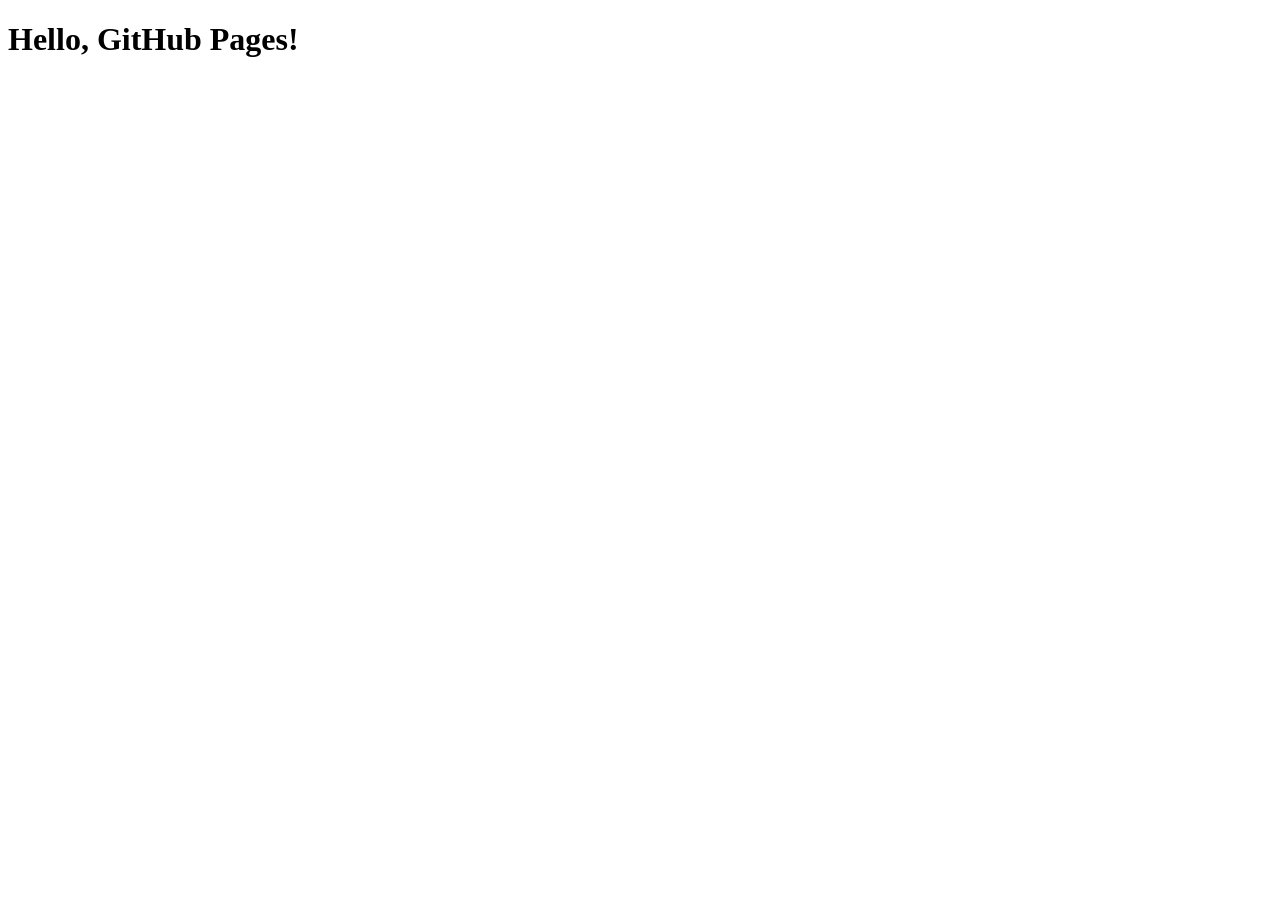
==== index.html @ 1b305509 "feat: improve ui" ====
<!DOCTYPE html>
<html lang="ru">
<head>
  <meta charset="UTF-8">
  <title>My Project</title>
  <link rel="stylesheet" href="css/style.css">
</head>
<body>
  <h1>Hello, GitHub Pages!</h1>
  <script src="js/main.js"></script>
</body>
</html>
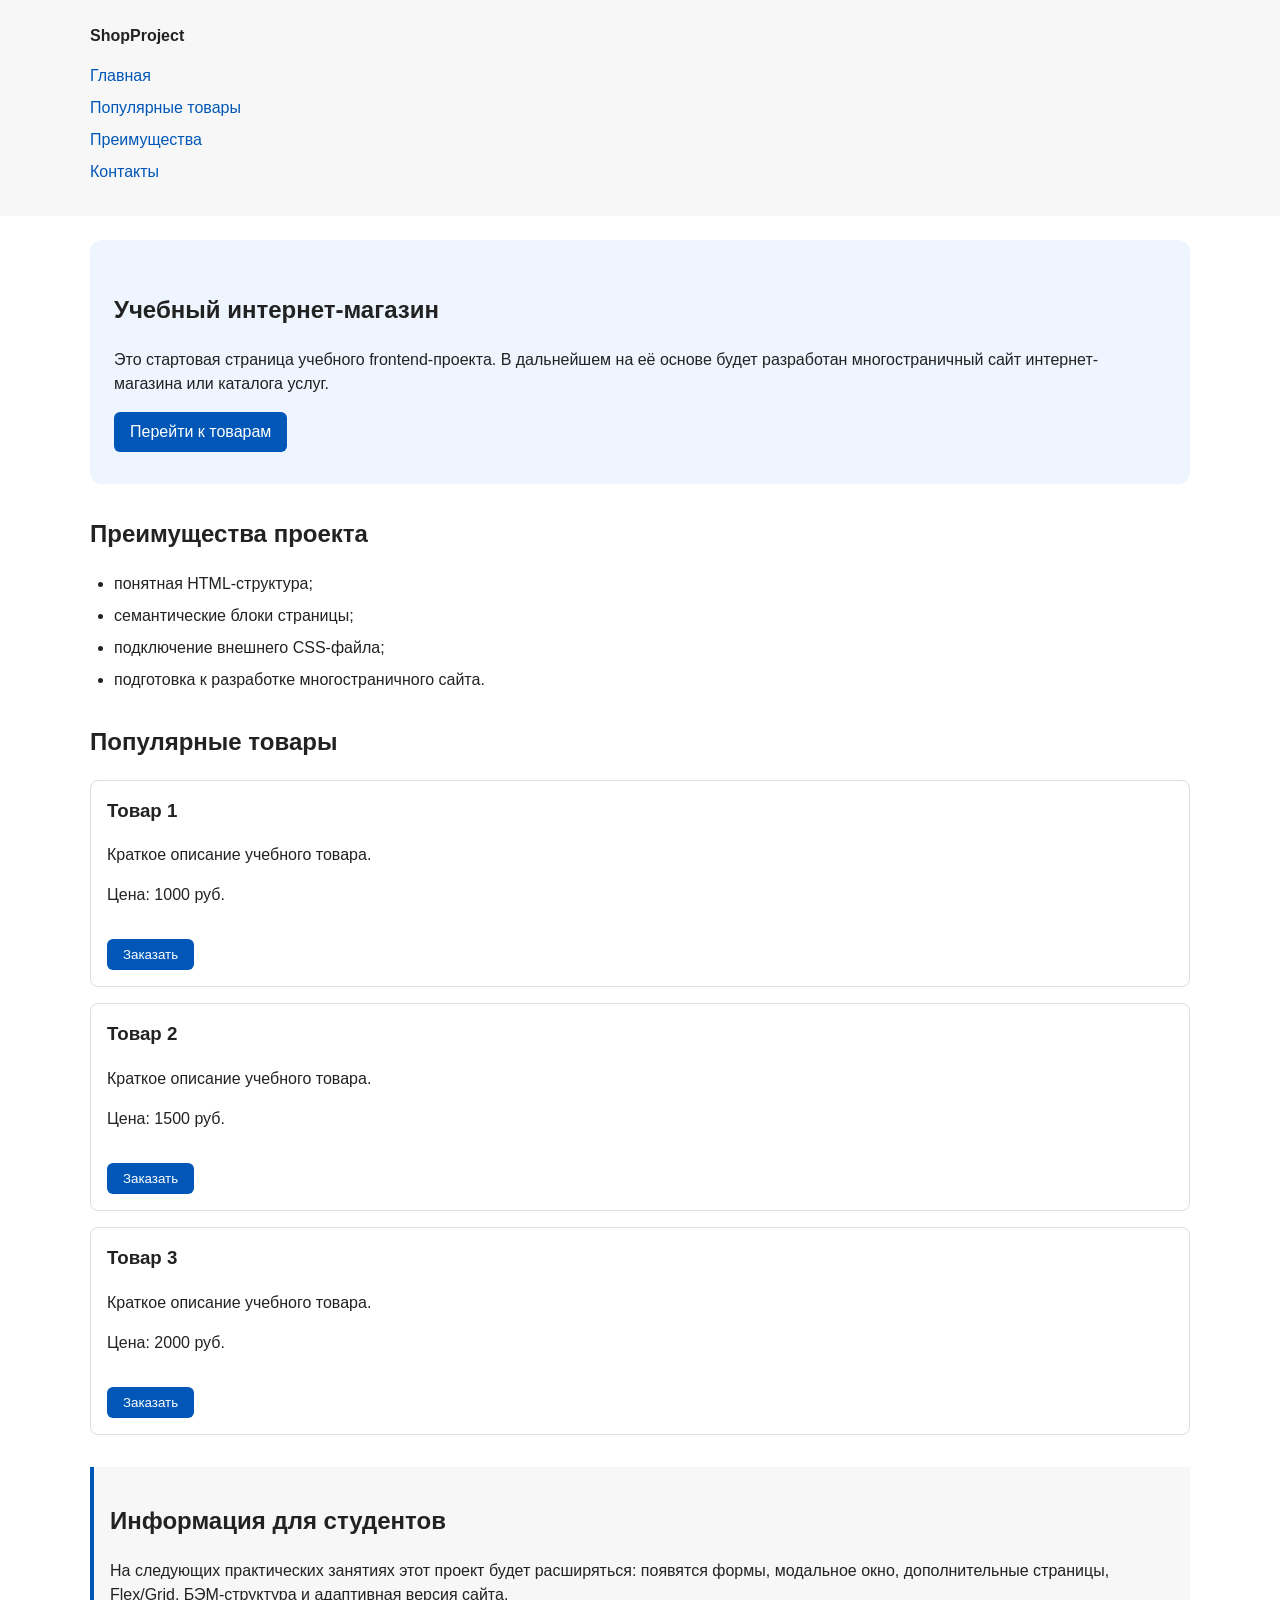
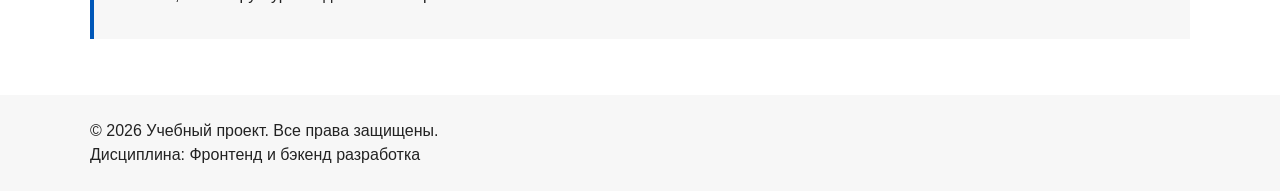
==== commit 19904d73: "практические 3 и 4" ====
--- a/index.html
+++ b/index.html
@@ -1,12 +1,174 @@
 <!DOCTYPE html>
 <html lang="ru">
 <head>
-  <meta charset="UTF-8">
-  <title>My Project</title>
-  <link rel="stylesheet" href="css/style.css">
+    <meta charset="UTF-8">
+    <meta name="viewport" content="width=device-width, initial-scale=1.0">
+    <title>Учебный интернет-магазин</title>
+    <link rel="stylesheet" href="css/style.css">
+    <script src="js/main.js" defer></script>
 </head>
 <body>
-  <h1>Hello, GitHub Pages!</h1>
-  <script src="js/main.js"></script>
+
+<header>
+    <div class="site-header">
+        <a class="site-logo" href="index.html">ShopProject</a>
+        <nav class="site-nav" aria-label="Основная навигация">
+            <ul class="site-nav__list">
+                <li><a href="index.html">Главная</a></li>
+                <li><a href="#popular">Популярные товары</a></li>
+                <li><a href="#advantages">Преимущества</a></li>
+                <li><a href="#contacts">Контакты</a></li>
+            </ul>
+        </nav>
+    </div>
+</header>
+
+<main>
+    <section class="hero">
+        <h1>Учебный интернет-магазин</h1>
+        <p>
+            Это стартовая страница учебного frontend-проекта.
+            В дальнейшем на её основе будет разработан многостраничный сайт
+            интернет-магазина или каталога услуг.
+        </p>
+        <a class="button" href="#popular">Перейти к товарам</a>
+    </section>
+
+    <section class="section" id="advantages">
+        <h2>Преимущества проекта</h2>
+        <ul class="advantages-list">
+            <li>понятная HTML-структура;</li>
+            <li>семантические блоки страницы;</li>
+            <li>подключение внешнего CSS-файла;</li>
+            <li>подготовка к разработке многостраничного сайта.</li>
+        </ul>
+    </section>
+
+    <section class="section" id="popular">
+        <h2>Популярные товары</h2>
+
+        <article class="product-card">
+            <h3>Товар 1</h3>
+            <p>Краткое описание учебного товара.</p>
+            <p>Цена: 1000 руб.</p>
+            <button class="button product-card__button" type="button" data-product="Товар 1">Заказать</button>
+        </article>
+
+        <article class="product-card">
+            <h3>Товар 2</h3>
+            <p>Краткое описание учебного товара.</p>
+            <p>Цена: 1500 руб.</p>
+            <button class="button product-card__button" type="button" data-product="Товар 2">Заказать</button>
+        </article>
+
+        <article class="product-card">
+            <h3>Товар 3</h3>
+            <p>Краткое описание учебного товара.</p>
+            <p>Цена: 2000 руб.</p>
+            <button class="button product-card__button" type="button" data-product="Товар 3">Заказать</button>
+        </article>
+    </section>
+
+    <aside class="aside-info">
+        <h2>Информация для студентов</h2>
+        <p>
+            На следующих практических занятиях этот проект будет расширяться:
+            появятся формы, модальное окно, дополнительные страницы, Flex/Grid,
+            БЭМ-структура и адаптивная версия сайта.
+        </p>
+    </aside>
+</main>
+
+<footer id="contacts">
+    <p>&copy; 2026 Учебный проект. Все права защищены.</p>
+    <p>Дисциплина: Фронтенд и бэкенд разработка</p>
+</footer>
+
+<dialog class="order-dialog" id="order-dialog" aria-labelledby="order-dialog-title">
+    <h2 id="order-dialog-title">Оформление заявки</h2>
+
+    <form class="order-form" id="order-form" action="#" method="post" novalidate>
+        <input id="selected-product" name="selected-product" type="hidden">
+
+        <div class="form-field">
+            <label for="order-name">Имя</label>
+            <input
+                id="order-name"
+                name="name"
+                type="text"
+                placeholder="Введите ваше имя"
+                minlength="2"
+                autocomplete="given-name"
+                required
+            >
+        </div>
+
+        <div class="form-field">
+            <label for="order-email">E-mail</label>
+            <input
+                id="order-email"
+                name="email"
+                type="email"
+                placeholder="example@mail.ru"
+                autocomplete="email"
+                required
+            >
+        </div>
+
+        <div class="form-field">
+            <label for="order-phone">Телефон</label>
+            <input
+                id="order-phone"
+                name="phone"
+                type="tel"
+                inputmode="tel"
+                placeholder="+7 (900) 000-00-00"
+                pattern="^\+7 \(\d{3}\) \d{3}-\d{2}-\d{2}$"
+                required
+            >
+            <small>Формат: +7 (900) 000-00-00</small>
+        </div>
+
+        <div class="form-field">
+            <label for="order-date">Дата связи</label>
+            <input id="order-date" name="date" type="date">
+        </div>
+
+        <div class="form-field">
+            <label for="order-topic">Тема заявки</label>
+            <select id="order-topic" name="topic" required>
+                <option value="">Выберите тему</option>
+                <option value="product">Заказ товара</option>
+                <option value="consultation">Консультация</option>
+                <option value="delivery">Доставка</option>
+            </select>
+        </div>
+
+        <div class="form-field">
+            <label for="order-comment">Комментарий</label>
+            <textarea
+                id="order-comment"
+                name="comment"
+                rows="4"
+                placeholder="Укажите дополнительную информацию"
+            ></textarea>
+        </div>
+
+        <div class="form-field form-field--checkbox">
+            <label>
+                <input id="order-agreement" name="agreement" type="checkbox" required>
+                Я согласен на обработку данных
+            </label>
+        </div>
+
+        <div class="form-actions">
+            <button type="button" id="close-order-dialog">Закрыть</button>
+            <button type="submit">Отправить заявку</button>
+        </div>
+    </form>
+</dialog>
+
+<p class="success-message" id="success-message" hidden>Форма успешно отправлена!</p>
+
 </body>
 </html>
--- a/css/style.css
+++ b/css/style.css
@@ -0,0 +1,262 @@
+:root {
+    --color-bg: #ffffff;
+    --color-text: #222222;
+    --color-muted: #666666;
+    --color-primary: #0057b8;
+    --color-primary-dark: #003f86;
+    --color-border: #dddddd;
+    --color-surface: #f7f7f7;
+    --color-surface-accent: #eef5ff;
+    --color-danger: #b00020;
+    --color-success: #168a2f;
+    --color-success-bg: #eefaf0;
+    --color-white: #ffffff;
+
+    --space-xs: 4px;
+    --space-sm: 8px;
+    --space-md: 16px;
+    --space-lg: 24px;
+    --space-xl: 32px;
+
+    --radius-sm: 6px;
+    --radius-md: 8px;
+    --radius-lg: 12px;
+
+    --container-width: 1100px;
+}
+
+* {
+    box-sizing: border-box;
+}
+
+html {
+    scroll-behavior: smooth;
+}
+
+body {
+    margin: 0;
+    font-family: Arial, sans-serif;
+    line-height: 1.5;
+    color: var(--color-text);
+    background-color: var(--color-bg);
+}
+
+header,
+main,
+footer {
+    padding: var(--space-lg);
+}
+
+header {
+    background-color: var(--color-surface);
+}
+
+footer {
+    background-color: var(--color-surface);
+}
+
+footer p {
+    max-width: var(--container-width);
+    margin: 0 auto;
+}
+
+a {
+    color: var(--color-primary);
+}
+
+a:hover {
+    color: var(--color-primary-dark);
+}
+
+a:focus-visible {
+    outline: 2px solid var(--color-primary);
+    outline-offset: 3px;
+}
+
+.button {
+    display: inline-block;
+    padding: var(--space-sm) var(--space-md);
+    color: var(--color-white);
+    background-color: var(--color-primary);
+    text-decoration: none;
+    border: none;
+    border-radius: var(--radius-sm);
+    cursor: pointer;
+}
+
+.button:hover {
+    color: var(--color-white);
+    background-color: var(--color-primary-dark);
+}
+
+.button:focus-visible {
+    outline: 2px solid var(--color-primary);
+    outline-offset: 3px;
+}
+
+.button:disabled {
+    opacity: 0.6;
+    cursor: not-allowed;
+}
+
+.site-header {
+    max-width: var(--container-width);
+    margin: 0 auto;
+}
+
+.site-logo {
+    font-weight: bold;
+    text-decoration: none;
+    color: var(--color-text);
+}
+
+.site-nav__list {
+    padding: 0;
+    margin: var(--space-md) 0 0;
+    list-style: none;
+}
+
+.site-nav__list li {
+    margin-bottom: var(--space-sm);
+}
+
+.site-nav__list a {
+    color: var(--color-primary);
+    text-decoration: none;
+}
+
+.site-nav__list a:hover {
+    text-decoration: underline;
+}
+
+.hero {
+    max-width: var(--container-width);
+    margin: 0 auto var(--space-xl);
+    padding: var(--space-xl) var(--space-lg);
+    background-color: var(--color-surface-accent);
+    border-radius: var(--radius-lg);
+}
+
+.section {
+    max-width: var(--container-width);
+    margin: 0 auto var(--space-xl);
+}
+
+.section h2 {
+    margin-top: 0;
+}
+
+.advantages-list {
+    padding-left: var(--space-lg);
+}
+
+.advantages-list li {
+    margin-bottom: var(--space-sm);
+}
+
+.product-card {
+    max-width: var(--container-width);
+    margin: 0 auto var(--space-md);
+    padding: var(--space-md);
+    border: 1px solid var(--color-border);
+    border-radius: var(--radius-md);
+    background-color: var(--color-bg);
+}
+
+.product-card:hover {
+    border-color: var(--color-primary);
+}
+
+.product-card h3 {
+    margin-top: 0;
+}
+
+.product-card__button {
+    margin-top: var(--space-md);
+}
+
+.aside-info {
+    max-width: var(--container-width);
+    margin: 0 auto var(--space-xl);
+    padding: var(--space-md);
+    border-left: 4px solid var(--color-primary);
+    background-color: var(--color-surface);
+}
+
+.order-dialog {
+    width: min(100% - 32px, 560px);
+    padding: var(--space-lg);
+    border: none;
+    border-radius: var(--radius-lg);
+}
+
+.order-dialog::backdrop {
+    background-color: rgba(0, 0, 0, 0.5);
+}
+
+.form-field {
+    margin-bottom: var(--space-md);
+}
+
+.form-field label {
+    display: block;
+    margin-bottom: var(--space-xs);
+}
+
+.form-field input,
+.form-field select,
+.form-field textarea {
+    width: 100%;
+    padding: 10px 12px;
+    border: 1px solid var(--color-border);
+    border-radius: var(--radius-sm);
+    font: inherit;
+}
+
+.form-field input[type="checkbox"] {
+    width: auto;
+}
+
+.form-field small {
+    display: block;
+    margin-top: var(--space-xs);
+    color: var(--color-muted);
+}
+
+.form-field--checkbox label {
+    display: flex;
+    align-items: center;
+    gap: var(--space-sm);
+}
+
+.form-field input:hover,
+.form-field select:hover,
+.form-field textarea:hover {
+    border-color: var(--color-primary);
+}
+
+.form-field input:focus-visible,
+.form-field select:focus-visible,
+.form-field textarea:focus-visible,
+.form-actions button:focus-visible {
+    outline: 2px solid var(--color-primary);
+    outline-offset: 3px;
+}
+
+[aria-invalid="true"] {
+    border-color: var(--color-danger);
+}
+
+.form-actions {
+    display: flex;
+    gap: 12px;
+    margin-top: 20px;
+}
+
+.success-message {
+    max-width: var(--container-width);
+    margin: var(--space-lg) auto;
+    padding: var(--space-md);
+    border-left: 4px solid var(--color-success);
+    background-color: var(--color-success-bg);
+}
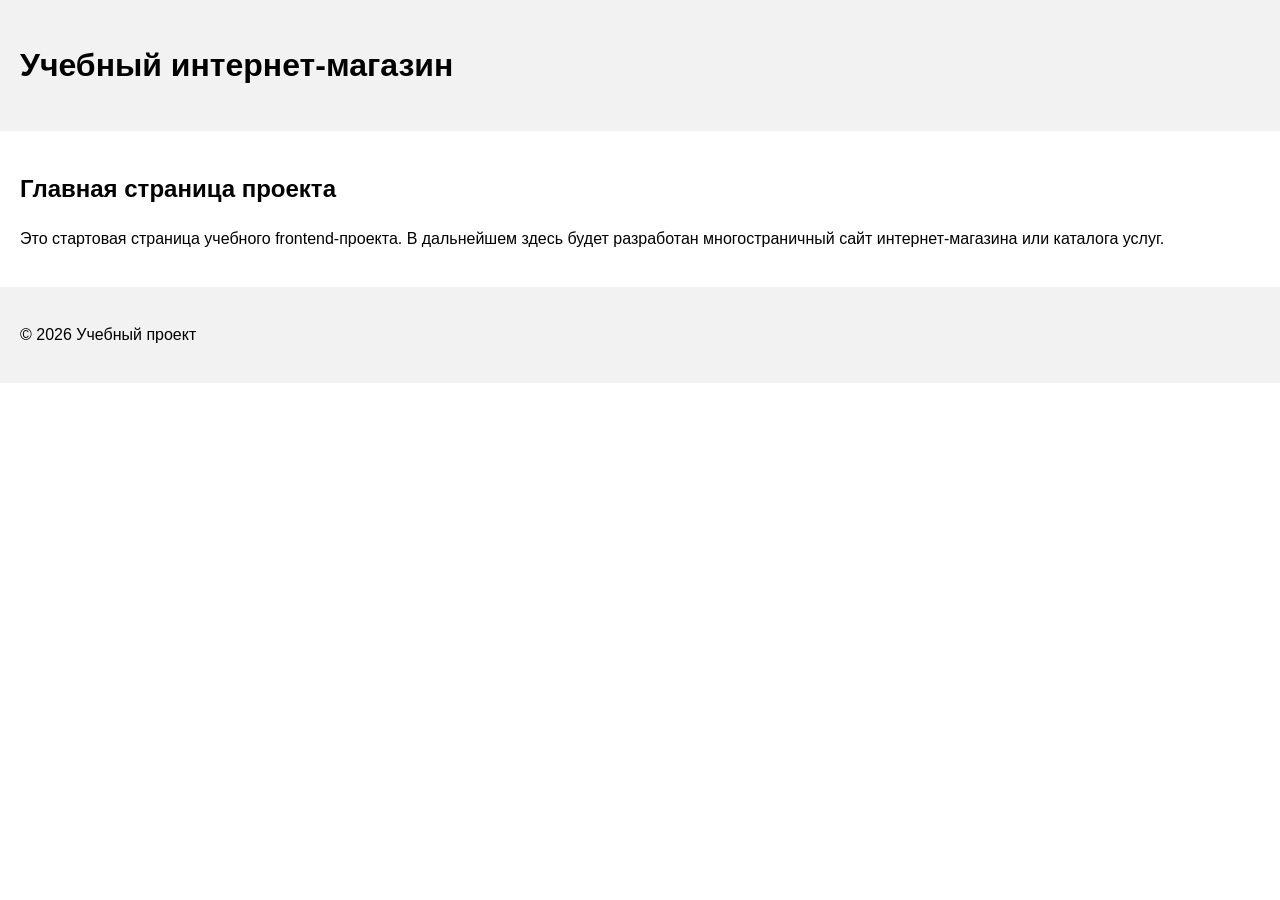
==== commit 17b95fab: "feat: initialize frontend project structure" ====
--- a/index.html
+++ b/index.html
@@ -3,172 +3,25 @@
 <head>
     <meta charset="UTF-8">
     <meta name="viewport" content="width=device-width, initial-scale=1.0">
-    <title>Учебный интернет-магазин</title>
+    <title>Каталог товаров</title>
     <link rel="stylesheet" href="css/style.css">
-    <script src="js/main.js" defer></script>
 </head>
 <body>
-
-<header>
-    <div class="site-header">
-        <a class="site-logo" href="index.html">ShopProject</a>
-        <nav class="site-nav" aria-label="Основная навигация">
-            <ul class="site-nav__list">
-                <li><a href="index.html">Главная</a></li>
-                <li><a href="#popular">Популярные товары</a></li>
-                <li><a href="#advantages">Преимущества</a></li>
-                <li><a href="#contacts">Контакты</a></li>
-            </ul>
-        </nav>
-    </div>
-</header>
-
-<main>
-    <section class="hero">
+    <header>
         <h1>Учебный интернет-магазин</h1>
-        <p>
-            Это стартовая страница учебного frontend-проекта.
-            В дальнейшем на её основе будет разработан многостраничный сайт
-            интернет-магазина или каталога услуг.
-        </p>
-        <a class="button" href="#popular">Перейти к товарам</a>
-    </section>
-
-    <section class="section" id="advantages">
-        <h2>Преимущества проекта</h2>
-        <ul class="advantages-list">
-            <li>понятная HTML-структура;</li>
-            <li>семантические блоки страницы;</li>
-            <li>подключение внешнего CSS-файла;</li>
-            <li>подготовка к разработке многостраничного сайта.</li>
-        </ul>
-    </section>
-
-    <section class="section" id="popular">
-        <h2>Популярные товары</h2>
-
-        <article class="product-card">
-            <h3>Товар 1</h3>
-            <p>Краткое описание учебного товара.</p>
-            <p>Цена: 1000 руб.</p>
-            <button class="button product-card__button" type="button" data-product="Товар 1">Заказать</button>
-        </article>
-
-        <article class="product-card">
-            <h3>Товар 2</h3>
-            <p>Краткое описание учебного товара.</p>
-            <p>Цена: 1500 руб.</p>
-            <button class="button product-card__button" type="button" data-product="Товар 2">Заказать</button>
-        </article>
-
-        <article class="product-card">
-            <h3>Товар 3</h3>
-            <p>Краткое описание учебного товара.</p>
-            <p>Цена: 2000 руб.</p>
-            <button class="button product-card__button" type="button" data-product="Товар 3">Заказать</button>
-        </article>
-    </section>
-
-    <aside class="aside-info">
-        <h2>Информация для студентов</h2>
-        <p>
-            На следующих практических занятиях этот проект будет расширяться:
-            появятся формы, модальное окно, дополнительные страницы, Flex/Grid,
-            БЭМ-структура и адаптивная версия сайта.
-        </p>
-    </aside>
-</main>
-
-<footer id="contacts">
-    <p>&copy; 2026 Учебный проект. Все права защищены.</p>
-    <p>Дисциплина: Фронтенд и бэкенд разработка</p>
-</footer>
-
-<dialog class="order-dialog" id="order-dialog" aria-labelledby="order-dialog-title">
-    <h2 id="order-dialog-title">Оформление заявки</h2>
-
-    <form class="order-form" id="order-form" action="#" method="post" novalidate>
-        <input id="selected-product" name="selected-product" type="hidden">
-
-        <div class="form-field">
-            <label for="order-name">Имя</label>
-            <input
-                id="order-name"
-                name="name"
-                type="text"
-                placeholder="Введите ваше имя"
-                minlength="2"
-                autocomplete="given-name"
-                required
-            >
-        </div>
-
-        <div class="form-field">
-            <label for="order-email">E-mail</label>
-            <input
-                id="order-email"
-                name="email"
-                type="email"
-                placeholder="example@mail.ru"
-                autocomplete="email"
-                required
-            >
-        </div>
-
-        <div class="form-field">
-            <label for="order-phone">Телефон</label>
-            <input
-                id="order-phone"
-                name="phone"
-                type="tel"
-                inputmode="tel"
-                placeholder="+7 (900) 000-00-00"
-                pattern="^\+7 \(\d{3}\) \d{3}-\d{2}-\d{2}$"
-                required
-            >
-            <small>Формат: +7 (900) 000-00-00</small>
-        </div>
-
-        <div class="form-field">
-            <label for="order-date">Дата связи</label>
-            <input id="order-date" name="date" type="date">
-        </div>
-
-        <div class="form-field">
-            <label for="order-topic">Тема заявки</label>
-            <select id="order-topic" name="topic" required>
-                <option value="">Выберите тему</option>
-                <option value="product">Заказ товара</option>
-                <option value="consultation">Консультация</option>
-                <option value="delivery">Доставка</option>
-            </select>
-        </div>
-
-        <div class="form-field">
-            <label for="order-comment">Комментарий</label>
-            <textarea
-                id="order-comment"
-                name="comment"
-                rows="4"
-                placeholder="Укажите дополнительную информацию"
-            ></textarea>
-        </div>
-
-        <div class="form-field form-field--checkbox">
-            <label>
-                <input id="order-agreement" name="agreement" type="checkbox" required>
-                Я согласен на обработку данных
-            </label>
-        </div>
-
-        <div class="form-actions">
-            <button type="button" id="close-order-dialog">Закрыть</button>
-            <button type="submit">Отправить заявку</button>
-        </div>
-    </form>
-</dialog>
-
-<p class="success-message" id="success-message" hidden>Форма успешно отправлена!</p>
-
+    </header>
+    <main>
+        <section>
+            <h2>Главная страница проекта</h2>
+            <p>
+                Это стартовая страница учебного frontend-проекта.
+                В дальнейшем здесь будет разработан многостраничный сайт
+                интернет-магазина или каталога услуг.
+            </p>
+        </section>
+    </main>
+    <footer>
+        <p>&copy; 2026 Учебный проект</p>
+    </footer>
 </body>
 </html>
--- a/css/style.css
+++ b/css/style.css
@@ -1,262 +1,19 @@
-:root {
-    --color-bg: #ffffff;
-    --color-text: #222222;
-    --color-muted: #666666;
-    --color-primary: #0057b8;
-    --color-primary-dark: #003f86;
-    --color-border: #dddddd;
-    --color-surface: #f7f7f7;
-    --color-surface-accent: #eef5ff;
-    --color-danger: #b00020;
-    --color-success: #168a2f;
-    --color-success-bg: #eefaf0;
-    --color-white: #ffffff;
-
-    --space-xs: 4px;
-    --space-sm: 8px;
-    --space-md: 16px;
-    --space-lg: 24px;
-    --space-xl: 32px;
-
-    --radius-sm: 6px;
-    --radius-md: 8px;
-    --radius-lg: 12px;
-
-    --container-width: 1100px;
-}
-
-* {
-    box-sizing: border-box;
-}
-
-html {
-    scroll-behavior: smooth;
-}
-
 body {
     margin: 0;
     font-family: Arial, sans-serif;
     line-height: 1.5;
-    color: var(--color-text);
-    background-color: var(--color-bg);
 }
 
 header,
 main,
 footer {
-    padding: var(--space-lg);
+    padding: 20px;
 }
 
 header {
-    background-color: var(--color-surface);
+    background-color: #f2f2f2;
 }
 
 footer {
-    background-color: var(--color-surface);
-}
-
-footer p {
-    max-width: var(--container-width);
-    margin: 0 auto;
-}
-
-a {
-    color: var(--color-primary);
-}
-
-a:hover {
-    color: var(--color-primary-dark);
-}
-
-a:focus-visible {
-    outline: 2px solid var(--color-primary);
-    outline-offset: 3px;
-}
-
-.button {
-    display: inline-block;
-    padding: var(--space-sm) var(--space-md);
-    color: var(--color-white);
-    background-color: var(--color-primary);
-    text-decoration: none;
-    border: none;
-    border-radius: var(--radius-sm);
-    cursor: pointer;
-}
-
-.button:hover {
-    color: var(--color-white);
-    background-color: var(--color-primary-dark);
-}
-
-.button:focus-visible {
-    outline: 2px solid var(--color-primary);
-    outline-offset: 3px;
-}
-
-.button:disabled {
-    opacity: 0.6;
-    cursor: not-allowed;
-}
-
-.site-header {
-    max-width: var(--container-width);
-    margin: 0 auto;
-}
-
-.site-logo {
-    font-weight: bold;
-    text-decoration: none;
-    color: var(--color-text);
-}
-
-.site-nav__list {
-    padding: 0;
-    margin: var(--space-md) 0 0;
-    list-style: none;
-}
-
-.site-nav__list li {
-    margin-bottom: var(--space-sm);
-}
-
-.site-nav__list a {
-    color: var(--color-primary);
-    text-decoration: none;
-}
-
-.site-nav__list a:hover {
-    text-decoration: underline;
-}
-
-.hero {
-    max-width: var(--container-width);
-    margin: 0 auto var(--space-xl);
-    padding: var(--space-xl) var(--space-lg);
-    background-color: var(--color-surface-accent);
-    border-radius: var(--radius-lg);
-}
-
-.section {
-    max-width: var(--container-width);
-    margin: 0 auto var(--space-xl);
-}
-
-.section h2 {
-    margin-top: 0;
-}
-
-.advantages-list {
-    padding-left: var(--space-lg);
-}
-
-.advantages-list li {
-    margin-bottom: var(--space-sm);
-}
-
-.product-card {
-    max-width: var(--container-width);
-    margin: 0 auto var(--space-md);
-    padding: var(--space-md);
-    border: 1px solid var(--color-border);
-    border-radius: var(--radius-md);
-    background-color: var(--color-bg);
-}
-
-.product-card:hover {
-    border-color: var(--color-primary);
-}
-
-.product-card h3 {
-    margin-top: 0;
-}
-
-.product-card__button {
-    margin-top: var(--space-md);
-}
-
-.aside-info {
-    max-width: var(--container-width);
-    margin: 0 auto var(--space-xl);
-    padding: var(--space-md);
-    border-left: 4px solid var(--color-primary);
-    background-color: var(--color-surface);
-}
-
-.order-dialog {
-    width: min(100% - 32px, 560px);
-    padding: var(--space-lg);
-    border: none;
-    border-radius: var(--radius-lg);
-}
-
-.order-dialog::backdrop {
-    background-color: rgba(0, 0, 0, 0.5);
-}
-
-.form-field {
-    margin-bottom: var(--space-md);
-}
-
-.form-field label {
-    display: block;
-    margin-bottom: var(--space-xs);
-}
-
-.form-field input,
-.form-field select,
-.form-field textarea {
-    width: 100%;
-    padding: 10px 12px;
-    border: 1px solid var(--color-border);
-    border-radius: var(--radius-sm);
-    font: inherit;
-}
-
-.form-field input[type="checkbox"] {
-    width: auto;
-}
-
-.form-field small {
-    display: block;
-    margin-top: var(--space-xs);
-    color: var(--color-muted);
-}
-
-.form-field--checkbox label {
-    display: flex;
-    align-items: center;
-    gap: var(--space-sm);
-}
-
-.form-field input:hover,
-.form-field select:hover,
-.form-field textarea:hover {
-    border-color: var(--color-primary);
-}
-
-.form-field input:focus-visible,
-.form-field select:focus-visible,
-.form-field textarea:focus-visible,
-.form-actions button:focus-visible {
-    outline: 2px solid var(--color-primary);
-    outline-offset: 3px;
-}
-
-[aria-invalid="true"] {
-    border-color: var(--color-danger);
-}
-
-.form-actions {
-    display: flex;
-    gap: 12px;
-    margin-top: 20px;
-}
-
-.success-message {
-    max-width: var(--container-width);
-    margin: var(--space-lg) auto;
-    padding: var(--space-md);
-    border-left: 4px solid var(--color-success);
-    background-color: var(--color-success-bg);
+    background-color: #f2f2f2;
 }
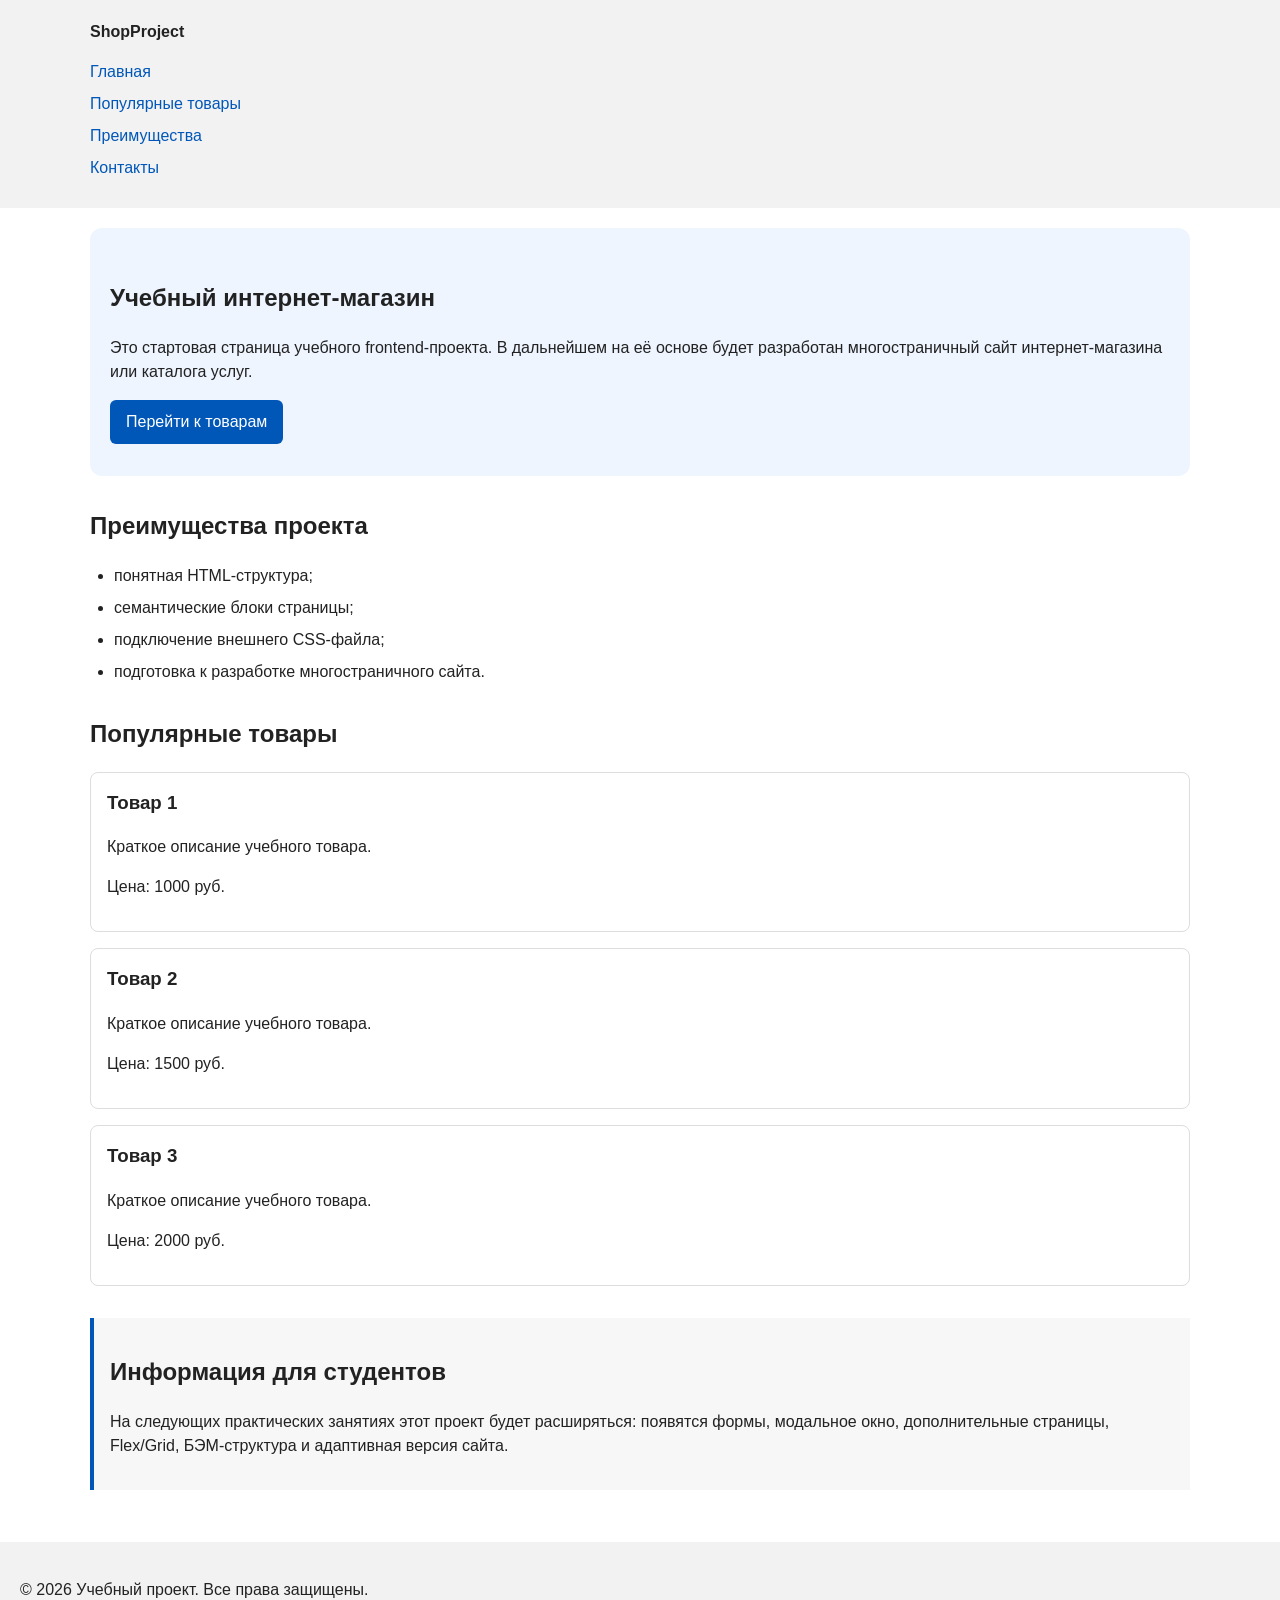
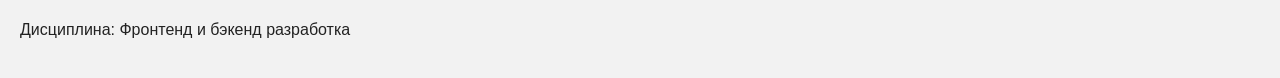
==== commit 9fb28ce4: "feat: add semantic HTML structure and base CSS styles" ====
--- a/index.html
+++ b/index.html
@@ -3,25 +3,82 @@
 <head>
     <meta charset="UTF-8">
     <meta name="viewport" content="width=device-width, initial-scale=1.0">
-    <title>Каталог товаров</title>
+    <title>Учебный интернет-магазин</title>
     <link rel="stylesheet" href="css/style.css">
 </head>
 <body>
-    <header>
+
+<header>
+    <div class="site-header">
+        <a class="site-logo" href="index.html">ShopProject</a>
+        <nav class="site-nav" aria-label="Основная навигация">
+            <ul class="site-nav__list">
+                <li><a href="index.html">Главная</a></li>
+                <li><a href="#popular">Популярные товары</a></li>
+                <li><a href="#advantages">Преимущества</a></li>
+                <li><a href="#contacts">Контакты</a></li>
+            </ul>
+        </nav>
+    </div>
+</header>
+
+<main>
+    <section class="hero">
         <h1>Учебный интернет-магазин</h1>
-    </header>
-    <main>
-        <section>
-            <h2>Главная страница проекта</h2>
-            <p>
-                Это стартовая страница учебного frontend-проекта.
-                В дальнейшем здесь будет разработан многостраничный сайт
-                интернет-магазина или каталога услуг.
-            </p>
-        </section>
-    </main>
-    <footer>
-        <p>&copy; 2026 Учебный проект</p>
-    </footer>
+        <p>
+            Это стартовая страница учебного frontend-проекта.
+            В дальнейшем на её основе будет разработан многостраничный сайт
+            интернет-магазина или каталога услуг.
+        </p>
+        <a class="button" href="#popular">Перейти к товарам</a>
+    </section>
+
+    <section class="section" id="advantages">
+        <h2>Преимущества проекта</h2>
+        <ul class="advantages-list">
+            <li>понятная HTML-структура;</li>
+            <li>семантические блоки страницы;</li>
+            <li>подключение внешнего CSS-файла;</li>
+            <li>подготовка к разработке многостраничного сайта.</li>
+        </ul>
+    </section>
+
+    <section class="section" id="popular">
+        <h2>Популярные товары</h2>
+
+        <article class="product-card">
+            <h3>Товар 1</h3>
+            <p>Краткое описание учебного товара.</p>
+            <p>Цена: 1000 руб.</p>
+        </article>
+
+        <article class="product-card">
+            <h3>Товар 2</h3>
+            <p>Краткое описание учебного товара.</p>
+            <p>Цена: 1500 руб.</p>
+        </article>
+
+        <article class="product-card">
+            <h3>Товар 3</h3>
+            <p>Краткое описание учебного товара.</p>
+            <p>Цена: 2000 руб.</p>
+        </article>
+    </section>
+
+    <aside class="aside-info">
+        <h2>Информация для студентов</h2>
+        <p>
+            На следующих практических занятиях этот проект будет расширяться:
+            появятся формы, модальное окно, дополнительные страницы, Flex/Grid,
+            БЭМ-структура и адаптивная версия сайта.
+        </p>
+    </aside>
+</main>
+
+<footer id="contacts">
+    <p>&copy; 2026 Учебный проект. Все права защищены.</p>
+    <p>Дисциплина: Фронтенд и бэкенд разработка</p>
+</footer>
+
 </body>
 </html>
--- a/css/style.css
+++ b/css/style.css
@@ -1,7 +1,13 @@
+* {
+    box-sizing: border-box;
+}
+
 body {
     margin: 0;
     font-family: Arial, sans-serif;
     line-height: 1.5;
+    color: #222222;
+    background-color: #ffffff;
 }
 
 header,
@@ -16,4 +22,92 @@
 
 footer {
     background-color: #f2f2f2;
+}
+
+.site-header {
+    max-width: 1100px;
+    margin: 0 auto;
+}
+
+.site-logo {
+    font-weight: bold;
+    text-decoration: none;
+    color: #222222;
+}
+
+.site-nav__list {
+    padding: 0;
+    margin: 16px 0 0;
+    list-style: none;
+}
+
+.site-nav__list li {
+    margin-bottom: 8px;
+}
+
+.site-nav__list a {
+    color: #0057b8;
+    text-decoration: none;
+}
+
+.site-nav__list a:hover {
+    text-decoration: underline;
+}
+
+.hero {
+    max-width: 1100px;
+    margin: 0 auto 32px;
+    padding: 32px 20px;
+    background-color: #eef5ff;
+    border-radius: 12px;
+}
+
+.section {
+    max-width: 1100px;
+    margin: 0 auto 32px;
+}
+
+.section h2 {
+    margin-top: 0;
+}
+
+.advantages-list {
+    padding-left: 24px;
+}
+
+.advantages-list li {
+    margin-bottom: 8px;
+}
+
+.product-card {
+    margin-bottom: 16px;
+    padding: 16px;
+    border: 1px solid #dddddd;
+    border-radius: 8px;
+    background-color: #ffffff;
+}
+
+.product-card h3 {
+    margin-top: 0;
+}
+
+.button {
+    display: inline-block;
+    padding: 10px 16px;
+    color: #ffffff;
+    background-color: #0057b8;
+    text-decoration: none;
+    border-radius: 6px;
+}
+
+.button:hover {
+    background-color: #003f86;
+}
+
+.aside-info {
+    max-width: 1100px;
+    margin: 0 auto 32px;
+    padding: 16px;
+    border-left: 4px solid #0057b8;
+    background-color: #f7f7f7;
 }
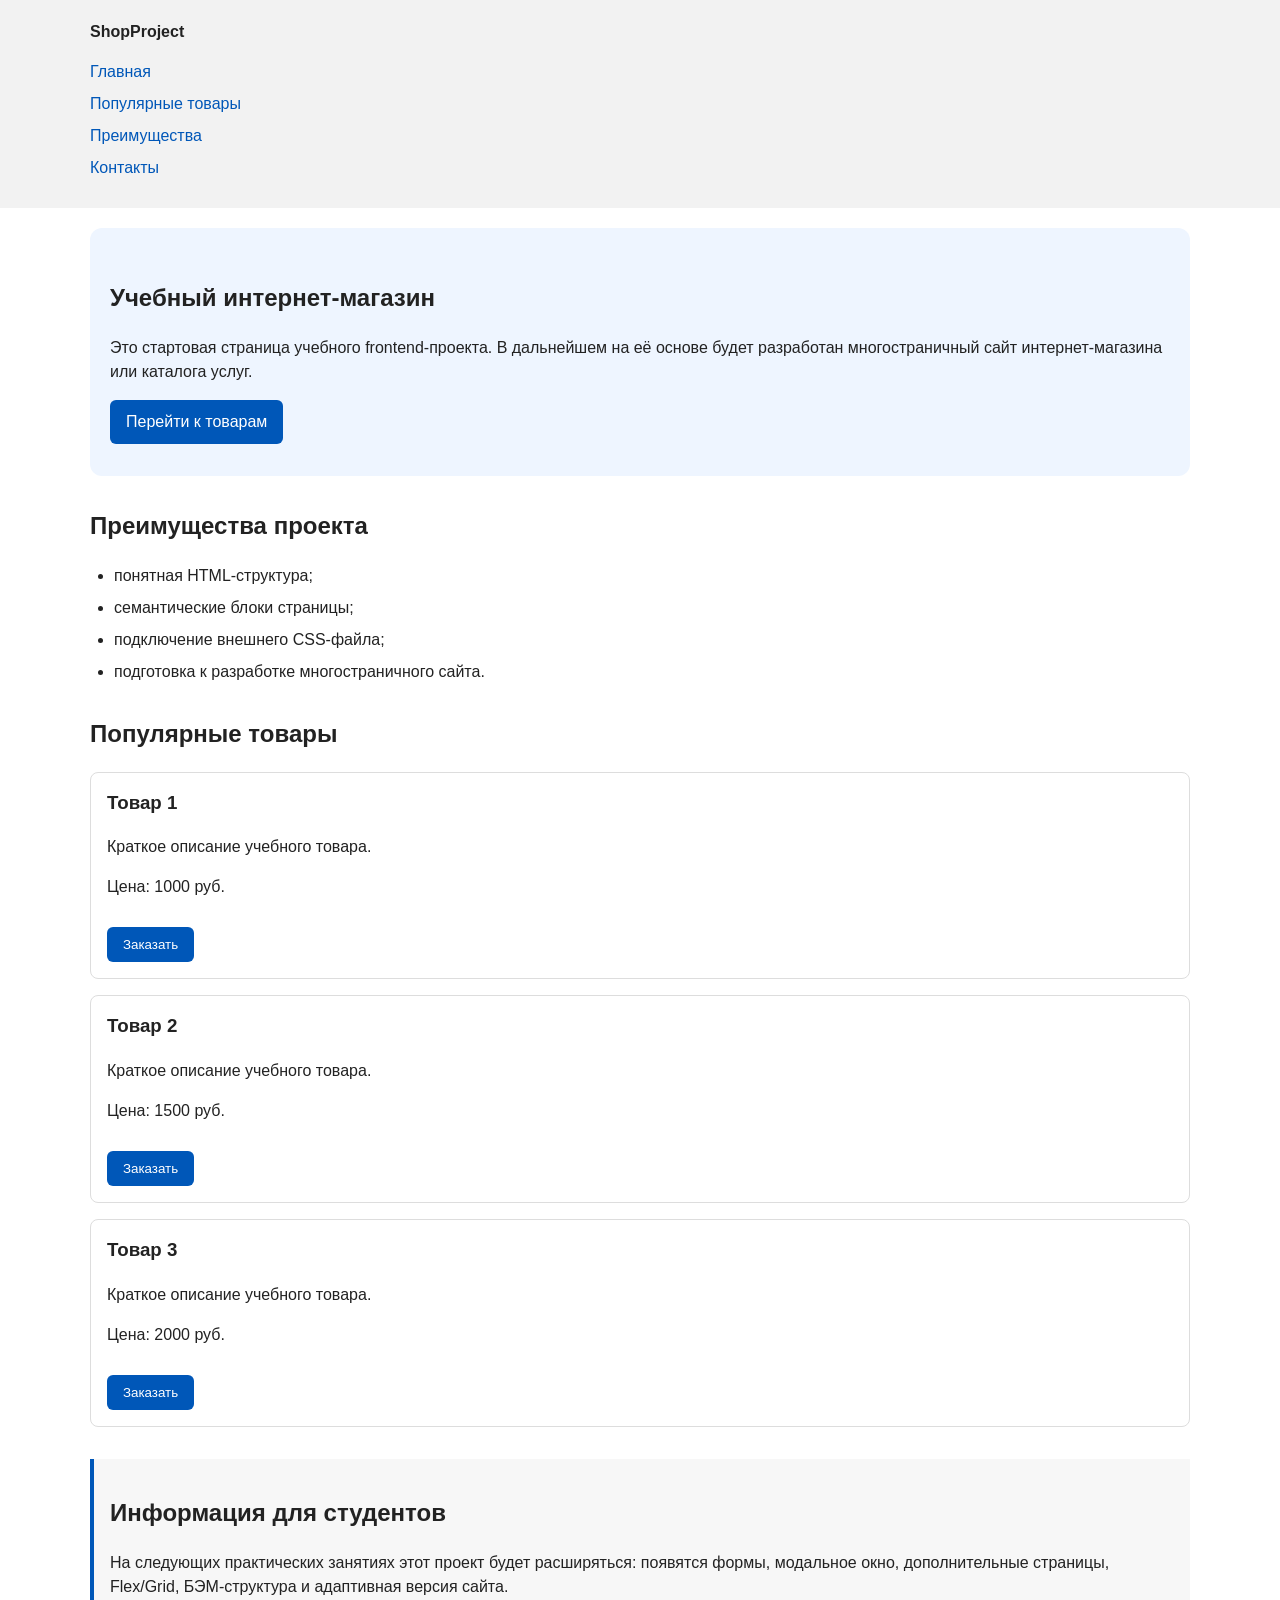
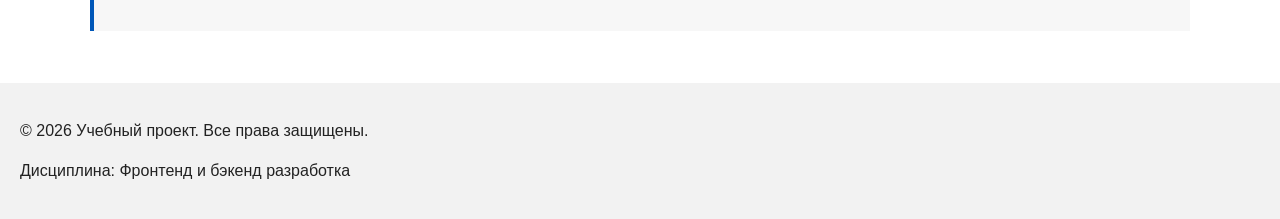
==== commit 6fb94baf: "feat: add order form modal and validation" ====
--- a/index.html
+++ b/index.html
@@ -5,6 +5,7 @@
     <meta name="viewport" content="width=device-width, initial-scale=1.0">
     <title>Учебный интернет-магазин</title>
     <link rel="stylesheet" href="css/style.css">
+    <script src="js/main.js" defer></script>
 </head>
 <body>
 
@@ -50,18 +51,21 @@
             <h3>Товар 1</h3>
             <p>Краткое описание учебного товара.</p>
             <p>Цена: 1000 руб.</p>
+            <button class="button product-card__button" type="button" data-product="Товар 1">Заказать</button>
         </article>
 
         <article class="product-card">
             <h3>Товар 2</h3>
             <p>Краткое описание учебного товара.</p>
             <p>Цена: 1500 руб.</p>
+            <button class="button product-card__button" type="button" data-product="Товар 2">Заказать</button>
         </article>
 
         <article class="product-card">
             <h3>Товар 3</h3>
             <p>Краткое описание учебного товара.</p>
             <p>Цена: 2000 руб.</p>
+            <button class="button product-card__button" type="button" data-product="Товар 3">Заказать</button>
         </article>
     </section>
 
@@ -80,5 +84,91 @@
     <p>Дисциплина: Фронтенд и бэкенд разработка</p>
 </footer>
 
+<dialog class="order-dialog" id="order-dialog" aria-labelledby="order-dialog-title">
+    <h2 id="order-dialog-title">Оформление заявки</h2>
+
+    <form class="order-form" id="order-form" action="#" method="post" novalidate>
+        <input id="selected-product" name="selected-product" type="hidden">
+
+        <div class="form-field">
+            <label for="order-name">Имя</label>
+            <input
+                id="order-name"
+                name="name"
+                type="text"
+                placeholder="Введите ваше имя"
+                minlength="2"
+                autocomplete="given-name"
+                required
+            >
+        </div>
+
+        <div class="form-field">
+            <label for="order-email">E-mail</label>
+            <input
+                id="order-email"
+                name="email"
+                type="email"
+                placeholder="example@mail.ru"
+                autocomplete="email"
+                required
+            >
+        </div>
+
+        <div class="form-field">
+            <label for="order-phone">Телефон</label>
+            <input
+                id="order-phone"
+                name="phone"
+                type="tel"
+                inputmode="tel"
+                placeholder="+7 (900) 000-00-00"
+                pattern="^\+7 \(\d{3}\) \d{3}-\d{2}-\d{2}$"
+                required
+            >
+            <small>Формат: +7 (900) 000-00-00</small>
+        </div>
+
+        <div class="form-field">
+            <label for="order-date">Дата связи</label>
+            <input id="order-date" name="date" type="date">
+        </div>
+
+        <div class="form-field">
+            <label for="order-topic">Тема заявки</label>
+            <select id="order-topic" name="topic" required>
+                <option value="">Выберите тему</option>
+                <option value="product">Заказ товара</option>
+                <option value="consultation">Консультация</option>
+                <option value="delivery">Доставка</option>
+            </select>
+        </div>
+
+        <div class="form-field">
+            <label for="order-comment">Комментарий</label>
+            <textarea
+                id="order-comment"
+                name="comment"
+                rows="4"
+                placeholder="Укажите дополнительную информацию"
+            ></textarea>
+        </div>
+
+        <div class="form-field form-field--checkbox">
+            <label>
+                <input id="order-agreement" name="agreement" type="checkbox" required>
+                Я согласен на обработку данных
+            </label>
+        </div>
+
+        <div class="form-actions">
+            <button type="button" id="close-order-dialog">Закрыть</button>
+            <button type="submit">Отправить заявку</button>
+        </div>
+    </form>
+</dialog>
+
+<p class="success-message" id="success-message" hidden>Форма успешно отправлена!</p>
+
 </body>
 </html>
--- a/css/style.css
+++ b/css/style.css
@@ -91,13 +91,19 @@
     margin-top: 0;
 }
 
+.product-card__button {
+    margin-top: 12px;
+}
+
 .button {
     display: inline-block;
     padding: 10px 16px;
     color: #ffffff;
     background-color: #0057b8;
     text-decoration: none;
+    border: none;
     border-radius: 6px;
+    cursor: pointer;
 }
 
 .button:hover {
@@ -110,4 +116,76 @@
     padding: 16px;
     border-left: 4px solid #0057b8;
     background-color: #f7f7f7;
+}
+
+.order-dialog {
+    width: min(100% - 32px, 560px);
+    padding: 24px;
+    border: none;
+    border-radius: 12px;
+}
+
+.order-dialog::backdrop {
+    background-color: rgba(0, 0, 0, 0.5);
+}
+
+.form-field {
+    margin-bottom: 16px;
+}
+
+.form-field label {
+    display: block;
+    margin-bottom: 6px;
+}
+
+.form-field input,
+.form-field select,
+.form-field textarea {
+    width: 100%;
+    padding: 10px 12px;
+    border: 1px solid #cccccc;
+    border-radius: 6px;
+    font: inherit;
+}
+
+.form-field input[type="checkbox"] {
+    width: auto;
+}
+
+.form-field small {
+    display: block;
+    margin-top: 4px;
+    color: #666666;
+}
+
+.form-field--checkbox label {
+    display: flex;
+    align-items: center;
+    gap: 8px;
+}
+
+.form-field input:focus-visible,
+.form-field select:focus-visible,
+.form-field textarea:focus-visible,
+.form-actions button:focus-visible {
+    outline: 2px solid #0057b8;
+    outline-offset: 2px;
+}
+
+[aria-invalid="true"] {
+    border-color: #b00020;
+}
+
+.form-actions {
+    display: flex;
+    gap: 12px;
+    margin-top: 20px;
+}
+
+.success-message {
+    max-width: 1100px;
+    margin: 24px auto;
+    padding: 16px;
+    border-left: 4px solid #168a2f;
+    background-color: #eefaf0;
 }
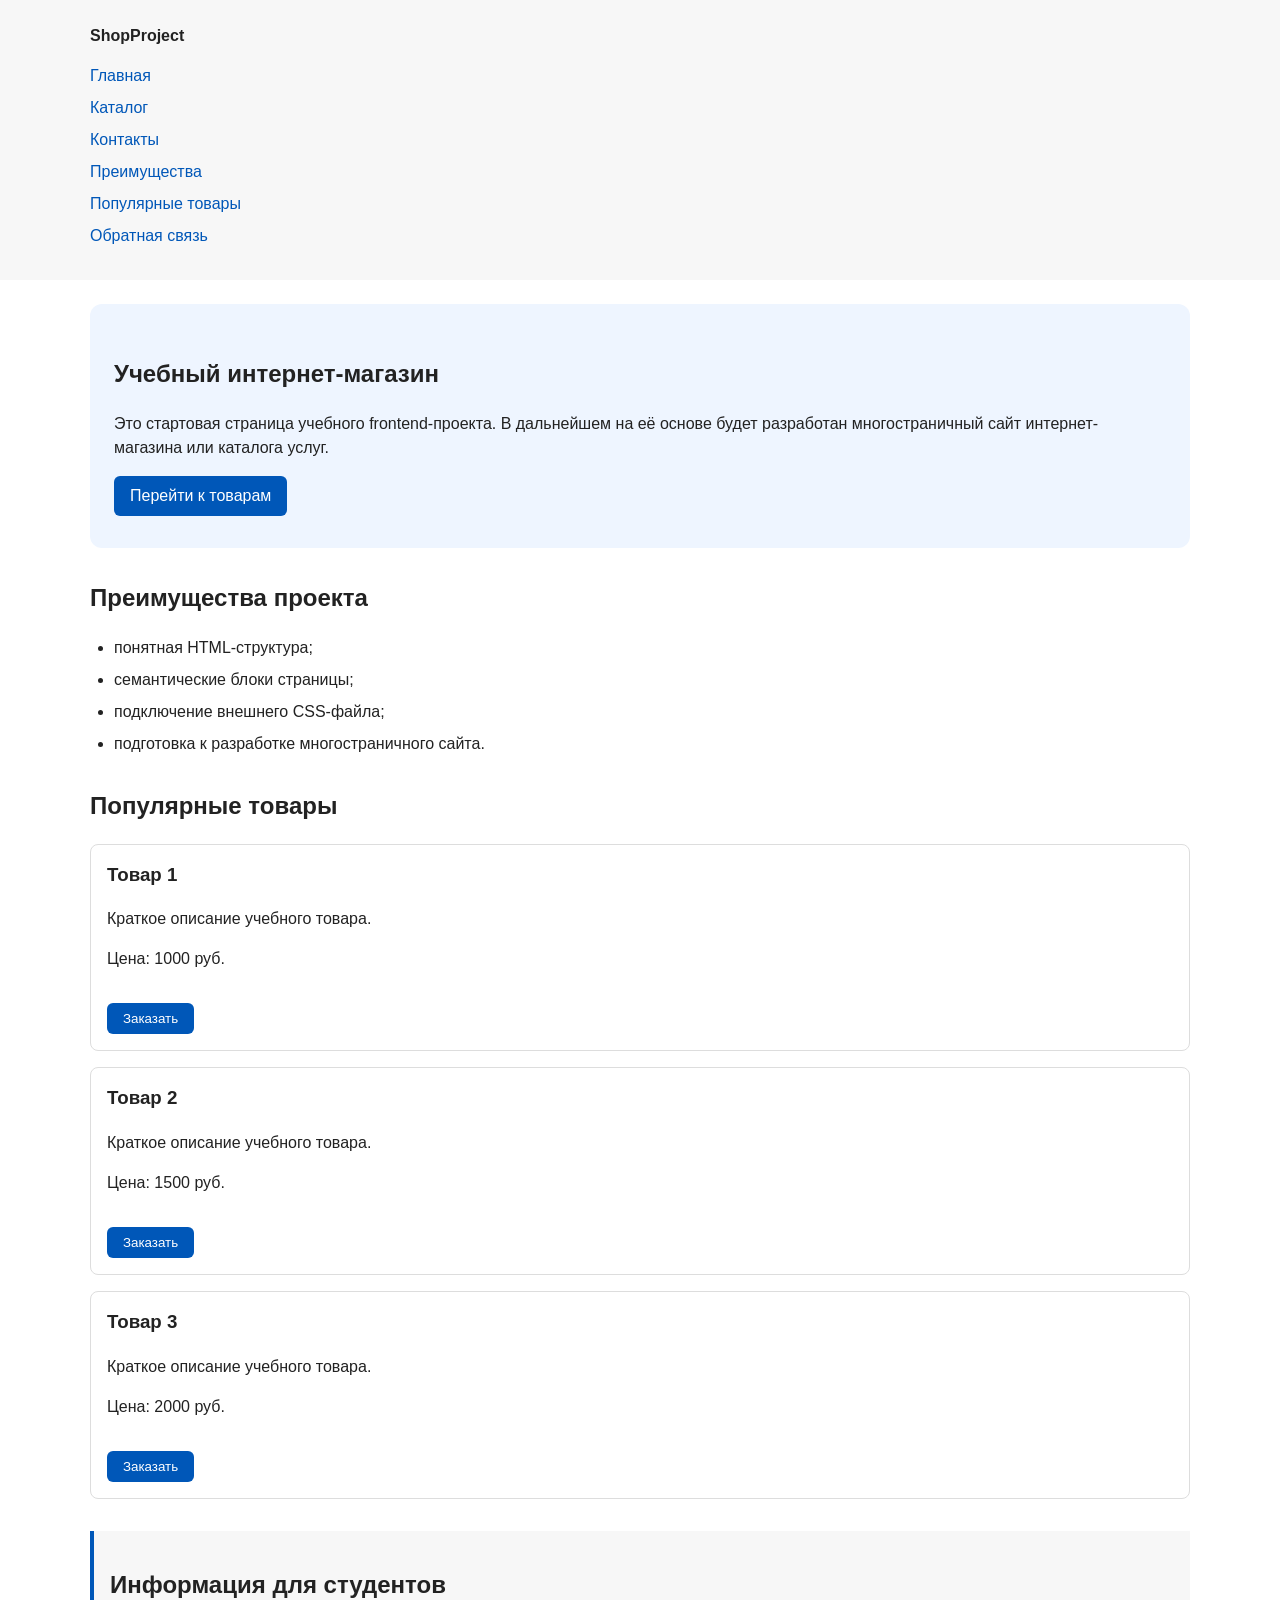
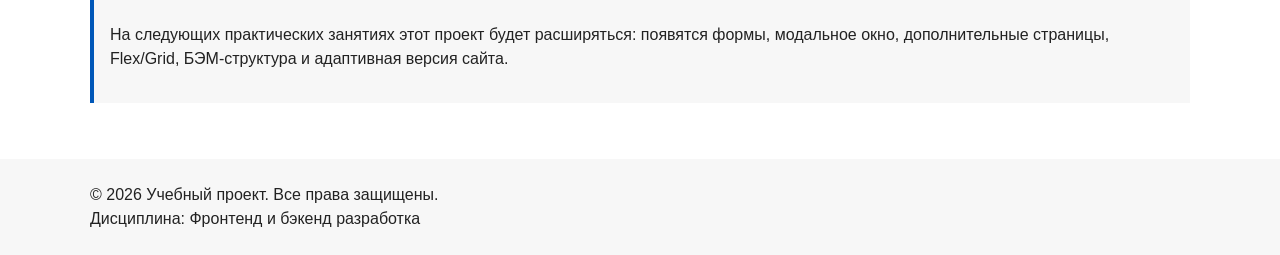
==== commit 46968b23: "feat: add multi-page structure navigation and anchors" ====
--- a/index.html
+++ b/index.html
@@ -15,9 +15,11 @@
         <nav class="site-nav" aria-label="Основная навигация">
             <ul class="site-nav__list">
                 <li><a href="index.html">Главная</a></li>
-                <li><a href="#popular">Популярные товары</a></li>
-                <li><a href="#advantages">Преимущества</a></li>
-                <li><a href="#contacts">Контакты</a></li>
+                <li><a href="catalog.html">Каталог</a></li>
+                <li><a href="contacts.html">Контакты</a></li>
+                <li><a href="index.html#advantages">Преимущества</a></li>
+                <li><a href="index.html#popular">Популярные товары</a></li>
+                <li><a href="index.html#contacts">Обратная связь</a></li>
             </ul>
         </nav>
     </div>
--- a/css/style.css
+++ b/css/style.css
@@ -1,52 +1,127 @@
+:root {
+    --color-bg: #ffffff;
+    --color-text: #222222;
+    --color-muted: #666666;
+    --color-primary: #0057b8;
+    --color-primary-dark: #003f86;
+    --color-border: #dddddd;
+    --color-surface: #f7f7f7;
+    --color-surface-accent: #eef5ff;
+    --color-danger: #b00020;
+    --color-success: #168a2f;
+    --color-success-bg: #eefaf0;
+    --color-white: #ffffff;
+
+    --space-xs: 4px;
+    --space-sm: 8px;
+    --space-md: 16px;
+    --space-lg: 24px;
+    --space-xl: 32px;
+
+    --radius-sm: 6px;
+    --radius-md: 8px;
+    --radius-lg: 12px;
+
+    --container-width: 1100px;
+}
+
 * {
     box-sizing: border-box;
+}
+
+html {
+    scroll-behavior: smooth;
 }
 
 body {
     margin: 0;
     font-family: Arial, sans-serif;
     line-height: 1.5;
-    color: #222222;
-    background-color: #ffffff;
+    color: var(--color-text);
+    background-color: var(--color-bg);
 }
 
 header,
 main,
 footer {
-    padding: 20px;
+    padding: var(--space-lg);
 }
 
 header {
-    background-color: #f2f2f2;
+    background-color: var(--color-surface);
 }
 
 footer {
-    background-color: #f2f2f2;
+    background-color: var(--color-surface);
+}
+
+footer p {
+    max-width: var(--container-width);
+    margin: 0 auto;
+}
+
+a {
+    color: var(--color-primary);
+}
+
+a:hover {
+    color: var(--color-primary-dark);
+}
+
+a:focus-visible {
+    outline: 2px solid var(--color-primary);
+    outline-offset: 3px;
+}
+
+.button {
+    display: inline-block;
+    padding: var(--space-sm) var(--space-md);
+    color: var(--color-white);
+    background-color: var(--color-primary);
+    text-decoration: none;
+    border: none;
+    border-radius: var(--radius-sm);
+    cursor: pointer;
+}
+
+.button:hover {
+    color: var(--color-white);
+    background-color: var(--color-primary-dark);
+}
+
+.button:focus-visible {
+    outline: 2px solid var(--color-primary);
+    outline-offset: 3px;
+}
+
+.button:disabled {
+    opacity: 0.6;
+    cursor: not-allowed;
 }
 
 .site-header {
-    max-width: 1100px;
+    max-width: var(--container-width);
     margin: 0 auto;
 }
 
 .site-logo {
     font-weight: bold;
     text-decoration: none;
-    color: #222222;
+    color: var(--color-text);
 }
 
 .site-nav__list {
     padding: 0;
-    margin: 16px 0 0;
+    margin: var(--space-md) 0 0;
     list-style: none;
 }
 
 .site-nav__list li {
-    margin-bottom: 8px;
+    margin-bottom: var(--space-sm);
 }
 
 .site-nav__list a {
-    color: #0057b8;
+    color: var(--color-primary);
     text-decoration: none;
 }
 
@@ -55,16 +130,16 @@
 }
 
 .hero {
-    max-width: 1100px;
-    margin: 0 auto 32px;
-    padding: 32px 20px;
-    background-color: #eef5ff;
-    border-radius: 12px;
+    max-width: var(--container-width);
+    margin: 0 auto var(--space-xl);
+    padding: var(--space-xl) var(--space-lg);
+    background-color: var(--color-surface-accent);
+    border-radius: var(--radius-lg);
 }
 
 .section {
-    max-width: 1100px;
-    margin: 0 auto 32px;
+    max-width: var(--container-width);
+    margin: 0 auto var(--space-xl);
 }
 
 .section h2 {
@@ -72,19 +147,23 @@
 }
 
 .advantages-list {
-    padding-left: 24px;
+    padding-left: var(--space-lg);
 }
 
 .advantages-list li {
-    margin-bottom: 8px;
+    margin-bottom: var(--space-sm);
 }
 
 .product-card {
-    margin-bottom: 16px;
-    padding: 16px;
-    border: 1px solid #dddddd;
-    border-radius: 8px;
-    background-color: #ffffff;
+    margin-bottom: var(--space-md);
+    padding: var(--space-md);
+    border: 1px solid var(--color-border);
+    border-radius: var(--radius-md);
+    background-color: var(--color-bg);
+}
+
+.product-card:hover {
+    border-color: var(--color-primary);
 }
 
 .product-card h3 {
@@ -92,37 +171,43 @@
 }
 
 .product-card__button {
-    margin-top: 12px;
-}
-
-.button {
-    display: inline-block;
-    padding: 10px 16px;
-    color: #ffffff;
-    background-color: #0057b8;
-    text-decoration: none;
-    border: none;
-    border-radius: 6px;
-    cursor: pointer;
-}
-
-.button:hover {
-    background-color: #003f86;
+    margin-top: var(--space-md);
 }
 
 .aside-info {
-    max-width: 1100px;
-    margin: 0 auto 32px;
-    padding: 16px;
-    border-left: 4px solid #0057b8;
-    background-color: #f7f7f7;
+    max-width: var(--container-width);
+    margin: 0 auto var(--space-xl);
+    padding: var(--space-md);
+    border-left: 4px solid var(--color-primary);
+    background-color: var(--color-surface);
+}
+
+.breadcrumbs {
+    max-width: var(--container-width);
+    margin: 0 auto var(--space-md);
+    font-size: 14px;
+    color: var(--color-muted);
+}
+
+.breadcrumbs a {
+    color: var(--color-primary);
+}
+
+.breadcrumbs span::before {
+    content: " / ";
+    color: var(--color-muted);
+}
+
+:target {
+    outline: 2px dashed var(--color-primary);
+    outline-offset: 4px;
 }
 
 .order-dialog {
     width: min(100% - 32px, 560px);
-    padding: 24px;
+    padding: var(--space-lg);
     border: none;
-    border-radius: 12px;
+    border-radius: var(--radius-lg);
 }
 
 .order-dialog::backdrop {
@@ -130,12 +215,12 @@
 }
 
 .form-field {
-    margin-bottom: 16px;
+    margin-bottom: var(--space-md);
 }
 
 .form-field label {
     display: block;
-    margin-bottom: 6px;
+    margin-bottom: var(--space-xs);
 }
 
 .form-field input,
@@ -143,8 +228,8 @@
 .form-field textarea {
     width: 100%;
     padding: 10px 12px;
-    border: 1px solid #cccccc;
-    border-radius: 6px;
+    border: 1px solid var(--color-border);
+    border-radius: var(--radius-sm);
     font: inherit;
 }
 
@@ -154,26 +239,32 @@
 
 .form-field small {
     display: block;
-    margin-top: 4px;
-    color: #666666;
+    margin-top: var(--space-xs);
+    color: var(--color-muted);
 }
 
 .form-field--checkbox label {
     display: flex;
     align-items: center;
-    gap: 8px;
+    gap: var(--space-sm);
+}
+
+.form-field input:hover,
+.form-field select:hover,
+.form-field textarea:hover {
+    border-color: var(--color-primary);
 }
 
 .form-field input:focus-visible,
 .form-field select:focus-visible,
 .form-field textarea:focus-visible,
 .form-actions button:focus-visible {
-    outline: 2px solid #0057b8;
-    outline-offset: 2px;
+    outline: 2px solid var(--color-primary);
+    outline-offset: 3px;
 }
 
 [aria-invalid="true"] {
-    border-color: #b00020;
+    border-color: var(--color-danger);
 }
 
 .form-actions {
@@ -183,9 +274,9 @@
 }
 
 .success-message {
-    max-width: 1100px;
-    margin: 24px auto;
-    padding: 16px;
-    border-left: 4px solid #168a2f;
-    background-color: #eefaf0;
+    max-width: var(--container-width);
+    margin: var(--space-lg) auto;
+    padding: var(--space-md);
+    border-left: 4px solid var(--color-success);
+    background-color: var(--color-success-bg);
 }
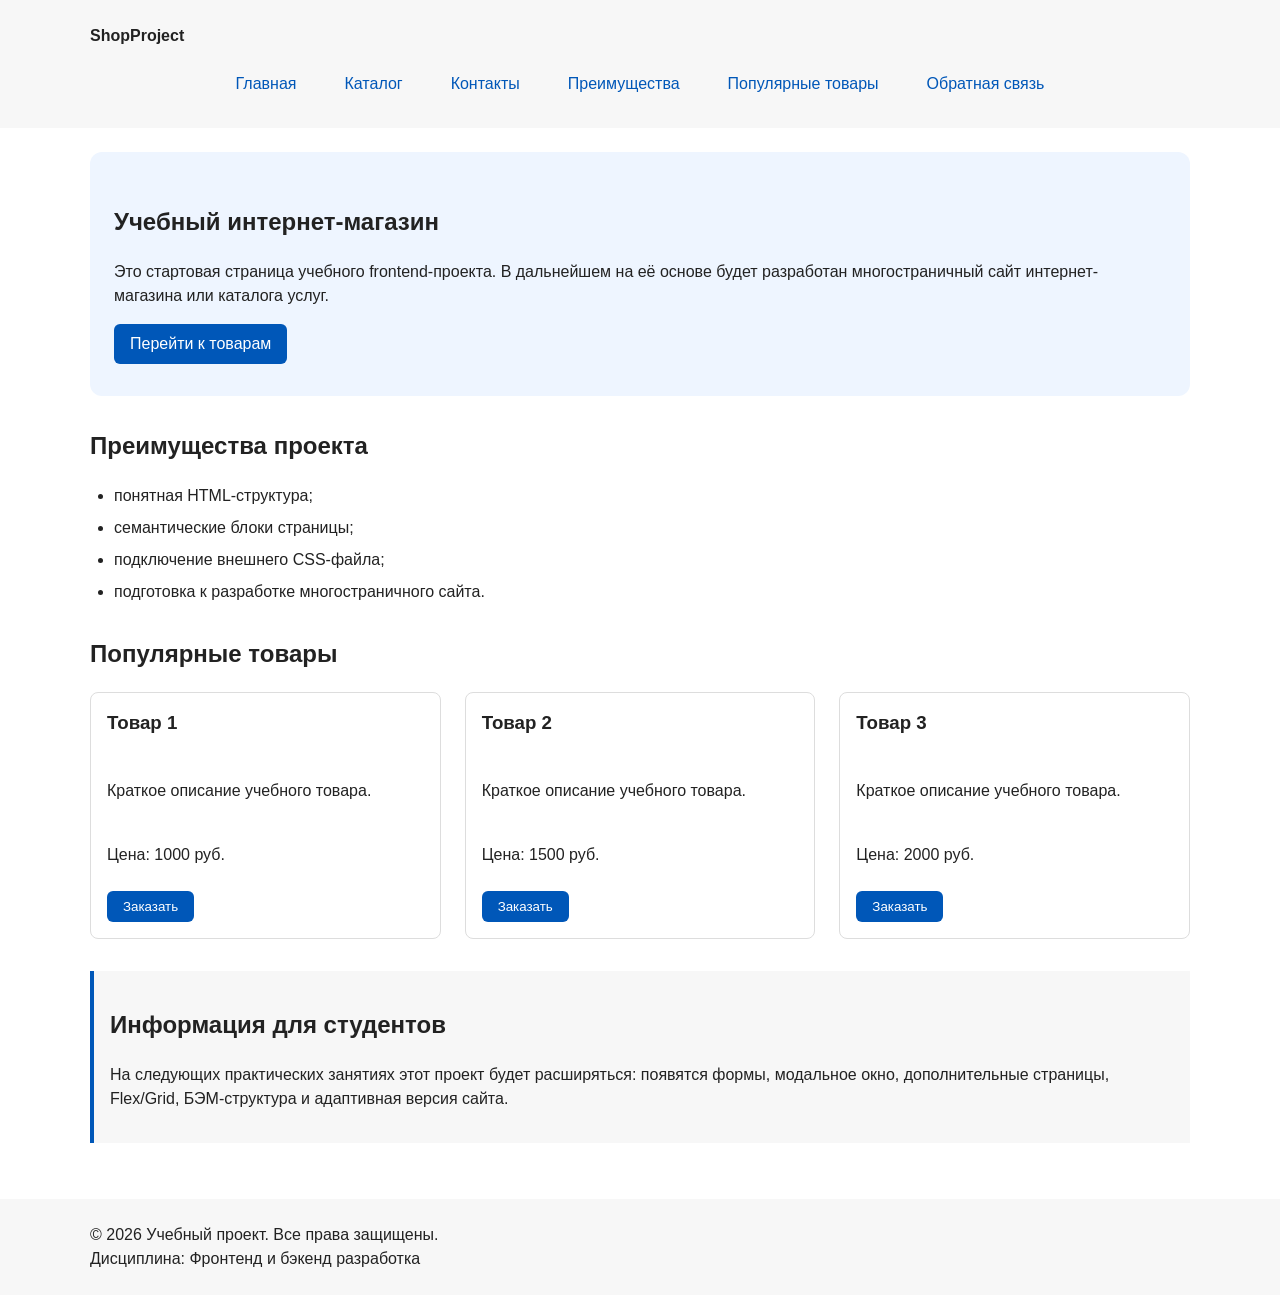
==== commit 9fb451fb: "feat: add flex navigation and grid catalog layout" ====
--- a/index.html
+++ b/index.html
@@ -49,26 +49,28 @@
     <section class="section" id="popular">
         <h2>Популярные товары</h2>
 
-        <article class="product-card">
-            <h3>Товар 1</h3>
-            <p>Краткое описание учебного товара.</p>
-            <p>Цена: 1000 руб.</p>
-            <button class="button product-card__button" type="button" data-product="Товар 1">Заказать</button>
-        </article>
+        <div class="products-grid">
+            <article class="product-card">
+                <h3>Товар 1</h3>
+                <p>Краткое описание учебного товара.</p>
+                <p>Цена: 1000 руб.</p>
+                <button class="button product-card__button" type="button" data-product="Товар 1">Заказать</button>
+            </article>
 
-        <article class="product-card">
-            <h3>Товар 2</h3>
-            <p>Краткое описание учебного товара.</p>
-            <p>Цена: 1500 руб.</p>
-            <button class="button product-card__button" type="button" data-product="Товар 2">Заказать</button>
-        </article>
+            <article class="product-card">
+                <h3>Товар 2</h3>
+                <p>Краткое описание учебного товара.</p>
+                <p>Цена: 1500 руб.</p>
+                <button class="button product-card__button" type="button" data-product="Товар 2">Заказать</button>
+            </article>
 
-        <article class="product-card">
-            <h3>Товар 3</h3>
-            <p>Краткое описание учебного товара.</p>
-            <p>Цена: 2000 руб.</p>
-            <button class="button product-card__button" type="button" data-product="Товар 3">Заказать</button>
-        </article>
+            <article class="product-card">
+                <h3>Товар 3</h3>
+                <p>Краткое описание учебного товара.</p>
+                <p>Цена: 2000 руб.</p>
+                <button class="button product-card__button" type="button" data-product="Товар 3">Заказать</button>
+            </article>
+        </div>
     </section>
 
     <aside class="aside-info">
--- a/css/style.css
+++ b/css/style.css
@@ -111,22 +111,31 @@
 }
 
 .site-nav__list {
+    display: flex;
+    flex-wrap: wrap;
+    justify-content: center;
+    align-items: center;
+    gap: var(--space-md);
     padding: 0;
     margin: var(--space-md) 0 0;
     list-style: none;
 }
 
 .site-nav__list li {
-    margin-bottom: var(--space-sm);
+    margin-bottom: 0;
 }
 
 .site-nav__list a {
+    display: inline-block;
+    padding: var(--space-sm) var(--space-md);
     color: var(--color-primary);
     text-decoration: none;
+    border-radius: var(--radius-sm);
 }
 
 .site-nav__list a:hover {
-    text-decoration: underline;
+    color: var(--color-white);
+    background-color: var(--color-primary);
 }
 
 .hero {
@@ -154,8 +163,16 @@
     margin-bottom: var(--space-sm);
 }
 
+.products-grid {
+    display: grid;
+    grid-template-columns: repeat(3, 1fr);
+    gap: var(--space-lg);
+}
+
 .product-card {
-    margin-bottom: var(--space-md);
+    display: flex;
+    flex-direction: column;
+    gap: var(--space-sm);
     padding: var(--space-md);
     border: 1px solid var(--color-border);
     border-radius: var(--radius-md);
@@ -170,8 +187,9 @@
     margin-top: 0;
 }
 
-.product-card__button {
-    margin-top: var(--space-md);
+.product-card .button {
+    margin-top: auto;
+    align-self: flex-start;
 }
 
 .aside-info {
@@ -196,6 +214,56 @@
 .breadcrumbs span::before {
     content: " / ";
     color: var(--color-muted);
+}
+
+.catalog-layout {
+    max-width: var(--container-width);
+    margin: 0 auto var(--space-xl);
+    display: grid;
+    grid-template-columns: 260px 1fr;
+    grid-template-areas: "filters products";
+    gap: var(--space-lg);
+}
+
+.catalog-filters {
+    grid-area: filters;
+    padding: var(--space-md);
+    border: 1px solid var(--color-border);
+    border-radius: var(--radius-md);
+    background-color: var(--color-surface);
+}
+
+.catalog-products {
+    grid-area: products;
+}
+
+.filters-form {
+    display: grid;
+    gap: var(--space-md);
+}
+
+.filters-form fieldset {
+    margin: 0;
+    padding: var(--space-md);
+    border: 1px solid var(--color-border);
+    border-radius: var(--radius-sm);
+}
+
+.filters-form legend {
+    font-weight: 700;
+}
+
+.filters-form label {
+    display: block;
+    margin-bottom: var(--space-sm);
+}
+
+.filters-form input[type="number"] {
+    width: 100%;
+    padding: 8px 10px;
+    border: 1px solid var(--color-border);
+    border-radius: var(--radius-sm);
+    font: inherit;
 }
 
 :target {
